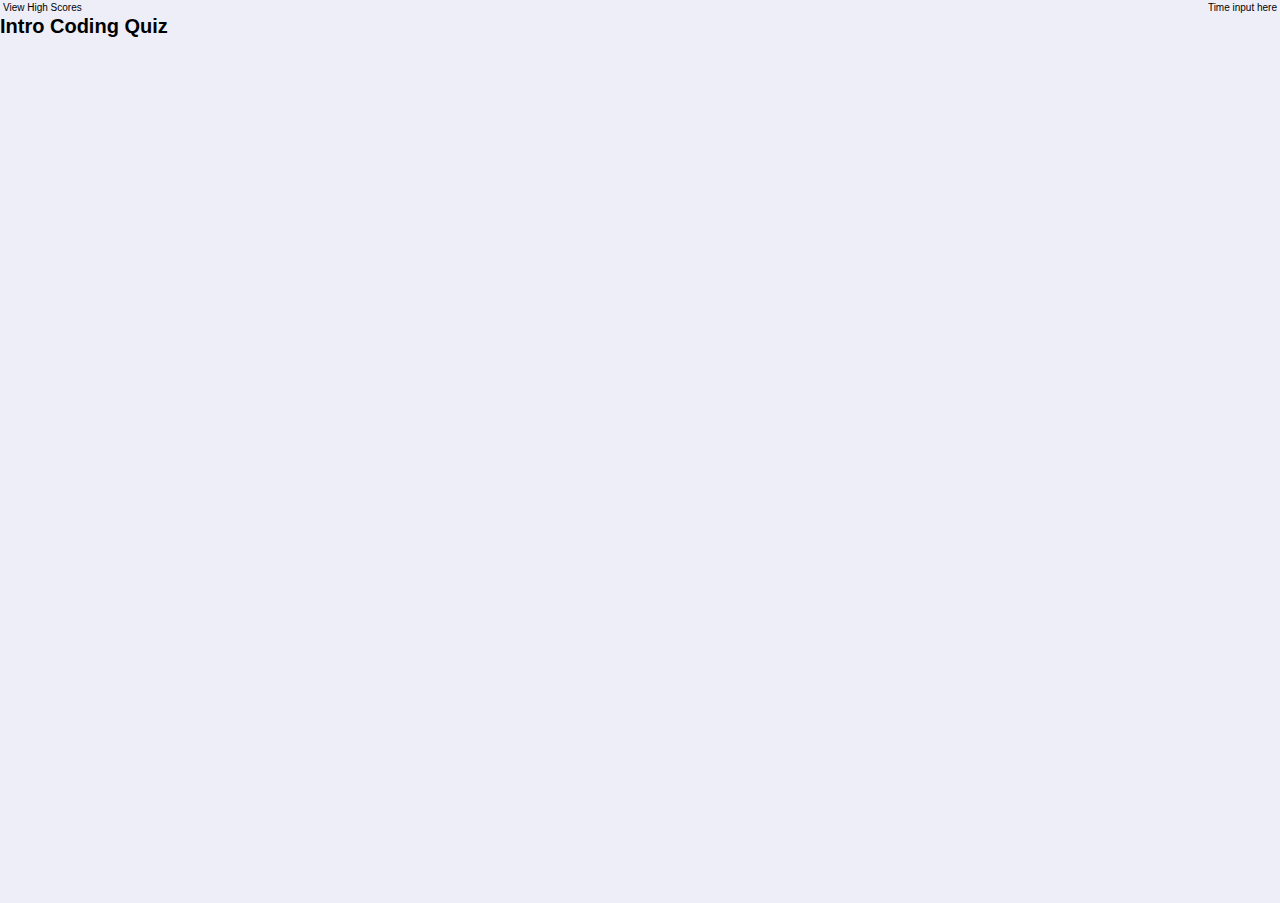
==== index.html @ 455af92b "linked the CSS files, created a header" ====
<!DOCTYPE html>
<html lang="en">
<head>
    <meta charset="UTF-8">
    <meta name="viewport" content="width=device-width, initial-scale=1.0">
    <link rel="stylesheet" type="text/css" href="./css/reset.css">
    <link rel="stylesheet" type="text/css" href="./css/style.css" />
    <title>popQuiz</title>

</head>
<body>


    <header>   
        <a>View High Scores</a>
        <p>Time input here</p>
    </header>

    <main>

        <div id=slide1>
            <h1> Intro Coding Quiz </h1>
        </div>
    </main>

    <script scr="./"></script>
</body>

</html>
---- css/style.css ----
:root{
    --purple: purple;
    --teal:#80cecf;
    --blue: #37587a;
    --white: #eeeef8;
}
  
body{
    font-family: Arial, Helvetica, sans-serif;
    background-color: var(--white);
}

header{
    display: flex;
    justify-content: space-between;
    margin:3px;
    font-size: 10px;
}

a{}

time{}

h1{
    font-size: 20px;
}
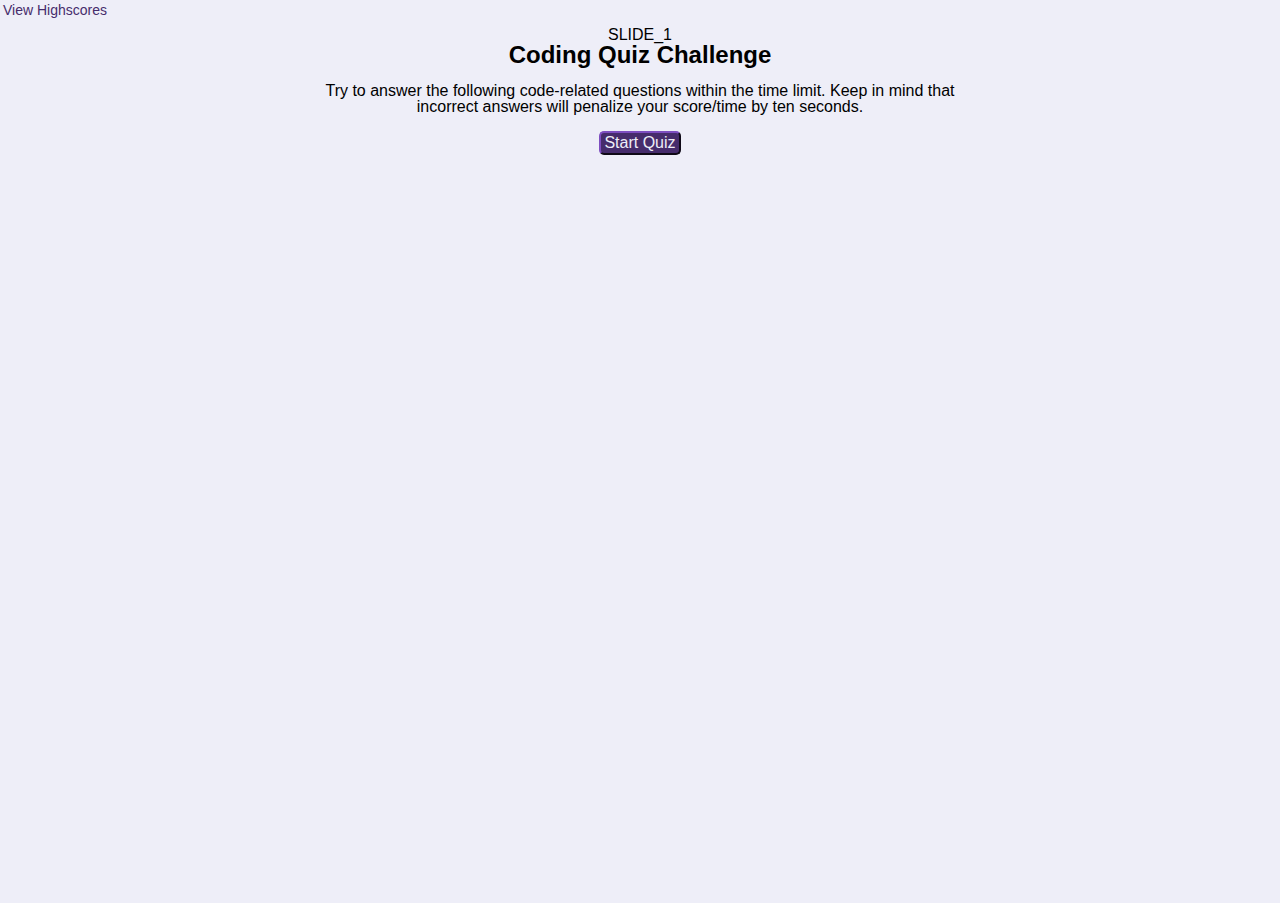
==== commit 14694e76: "completed the JS for the start quiz button and timer. Added DOM elements for all the quiz question b" ====
--- a/index.html
+++ b/index.html
@@ -12,18 +12,123 @@
 
 
     <header>   
-        <a>View High Scores</a>
-        <p>Time input here</p>
+        <a>View Highscores</a>
+        <p id="timeEl"></p>
     </header>
 
-    <main>
+    <main id="main">
+<!-- DZNOTE: SLIDE_1 START-->
+        <div id="slide1" class="card">
+            <detail> SLIDE_1 </detail>
+            <h1> Coding Quiz Challenge </h1>
+            <br>
+            <p> Try to answer the following code-related questions within the time limit. Keep in mind that incorrect answers will penalize your score/time by ten seconds.</p>
+            <br>
+            <button id="startQuizButton">Start Quiz</button>
+        </div>
+<!-- DZNOTE: SLIDE_2 QUESTION_1 -->
+        <div id="slide2" class="question">
+                <detail> SLIDE_2 QUESTION_1 </detail>
+                <h2> Commonly used data types DO NOT include as: </h2>
+                <br>
+                <ol> 
+                    <li><button id="q1o1"> 1. strings</button></li>
+                    <li><button id="q1o2"> 2. booleans</button></li>
+                    <li><button id="q1o3"> 3. alerts</button></li>
+                    <li><button id="q1o4"> 4. numbers</button></li>
+                </ol>
+                <br>
+                <p></p>
+        </div>        
 
-        <div id=slide1>
-            <h1> Intro Coding Quiz </h1>
+<!-- DZNOTE: SLIDE_3 QUESTION_2 -->
+        <div id="slide3" class="question">
+            <detail> SLIDE_3 QUESTION_2 </detail>
+            <h2> The condition in an if / else statement is enclosed within _____. </h2>
+            <br>
+            <ol> 
+                <li><button id="q2o1"> 1. quotes</button></li>
+                <li><button id="q2o2"> 2. curly brackets</button></li>
+                <li><button id="q2o3"> 3. parentheses</button></li>
+                <li><button id="q2o4"> 4. square brackets</button></li>
+            </ol>
+            <br>
+            <p>test</p>
         </div>
+
+ <!-- DZNOTE: SLIDE_4 QUESTION_3 -->
+        <div id="slide4" class="question">
+            <detail> SLIDE_4 QUESTION_3 </detail>
+            <h2> Arrays in JavaScript can be used to store ____. </h2>
+            <br>
+            <ol> 
+                <li><button id="q3o1"> 1. numbers and strings</button></li>
+                <li><button id="q3o2"> 2. other arrays</button></li>
+                <li><button id="q3o3"> 3. booleans</button></li>
+                <li><button id="q3o4"> 4. all of the above</button></li>
+            </ol>
+            <br>
+            <p></p>
+        </div>
+
+<!-- DZNOTE: SLIDE_5 QUESTION_4 -->
+        <div id="slide5" class="question">
+            <detail> SLIDE_5 QUESTION_4 </detail>
+            <h2> String values must be enclosed within ____ when being assigned to variables. </h2>
+            <br>
+            <ol> 
+                <li><button id="q4o1"> 1. commas</button></li>
+                <li><button id="q4o2"> 2. curly brackets</button></li>
+                <li><button id="q4o3"> 3. quotes</button></li>
+                <li><button id="q4o4"> 4. parentheses</button></li>
+            </ol>
+            <br>
+            <p></p>
+        </div>
+
+<!-- DZNOTE: SLIDE_6 QUESTION_5 -->
+<div id="slide6" class="question">
+    <detail> SLIDE_6 QUESTION_5 </detail>
+    <h2> A very useful tool used during development and debugging for printing content to the debugger is. </h2>
+    <br>
+    <ol> 
+        <li><button id="q5o1"> 1. JavaScript</button></li>
+        <li><button id="q5o2"> 2. terminal/bash</button></li>
+        <li><button id="q5o3"> 3. for loops</button></li>
+        <li><button id="q5o4"> 4. console.log</button></li>
+    </ol>
+    <br>
+    <p></p>
+</div>
+<!-- DZNOTE: SLIDE_7 ALL_DONE-->
+<div id="slide7" class="allDone">
+    <detail> SLIDE_7 ALL_DONE </detail>
+    <h2> All done! </h2>
+    <br>
+    <h3>Enter initials: <span id="initials"></span><button>Submit</button></h3>
+    <div id="scores"></div>
+    </div>
+    <br>
+    <p></p>
+</div>
+
+<!-- DZNOTE: SLIDE_8  HIGH SCORES-->
+<div id="slide8" class="highScores">
+    <detail> SLIDE_8 </detail>
+    <h2> All done! </h2>
+    <br>
+    <h1> Highscores <span id="finalScore"> 22 </span></h1>
+    <div id="scores"></div>
+    <button>Go Back</button>
+    <button>Clear Highscores</button>
+    </div>
+    <br>
+    <p></p>
+</div>
+
     </main>
 
-    <script scr="./"></script>
+    <script src = "script.js"></script>
 </body>
 
 </html>--- a/css/style.css
+++ b/css/style.css
@@ -1,8 +1,8 @@
 :root{
-    --purple: purple;
-    --teal:#80cecf;
-    --blue: #37587a;
+    --darkpurple: #462c6c;
+    --ligthpurple:#836c9d;
     --white: #eeeef8;
+    --gray: gray;
 }
   
 body{
@@ -14,13 +14,100 @@
     display: flex;
     justify-content: space-between;
     margin:3px;
-    font-size: 10px;
+    font-size: 14px;
 }
 
-a{}
+a{
+    color: var(--darkpurple)
+}
 
 time{}
 
+main{
+    display: flex;
+    flex-direction: column;
+    justify-content: center;
+    align-items:center;
+    margin:10px;
+
+}
+
 h1{
+    font-size: 24px;
+}
+h2{
     font-size: 20px;
-}+}
+
+.card{
+    width:50%;
+    display:flex;
+    flex-direction: column;
+    justify-content: center;
+    align-items:center;
+    text-align: center;
+}
+
+.question{
+    width:50%;
+    display:flex;
+    flex-wrap: wrap;
+    flex-direction: column;
+    justify-content: start;
+    text-align: start;
+}
+
+.allDone{
+    width:50%;
+    display:flex;
+    flex-direction: column;
+    justify-content: center;
+    align-items:center;
+    text-align: center;
+}
+.hallOfFame{
+    width:50%;
+    display:flex;
+    flex-direction: column;
+    justify-content: center;
+    align-items:center;
+    text-align: center;
+}
+
+button{
+    background-color: var(--darkpurple);
+    color: var(--white);
+    border-color: var(--darkpurple);
+    border-radius: 5px;
+    padding:1px 3px;
+    margin-bottom: 3px;
+}
+
+
+button:hover{
+        background-color: var(--ligthpurple);
+        border-color: var(--ligthpurple);
+        cursor: pointer;
+    }
+
+.question>p{
+    display: block;
+    color:var(--gray);
+    border-top: 1px solid grey;
+    padding:3px;
+}
+
+#initials{
+    width:30%;
+}
+
+/* #slide2, #slide3, #slide4, #slide5, #slide6, #slide7, #slide8{
+    display: none;
+} */
+.question, .highScores, .allDone{
+    display: none;
+}
+
+/* detail{
+    display: none;
+} */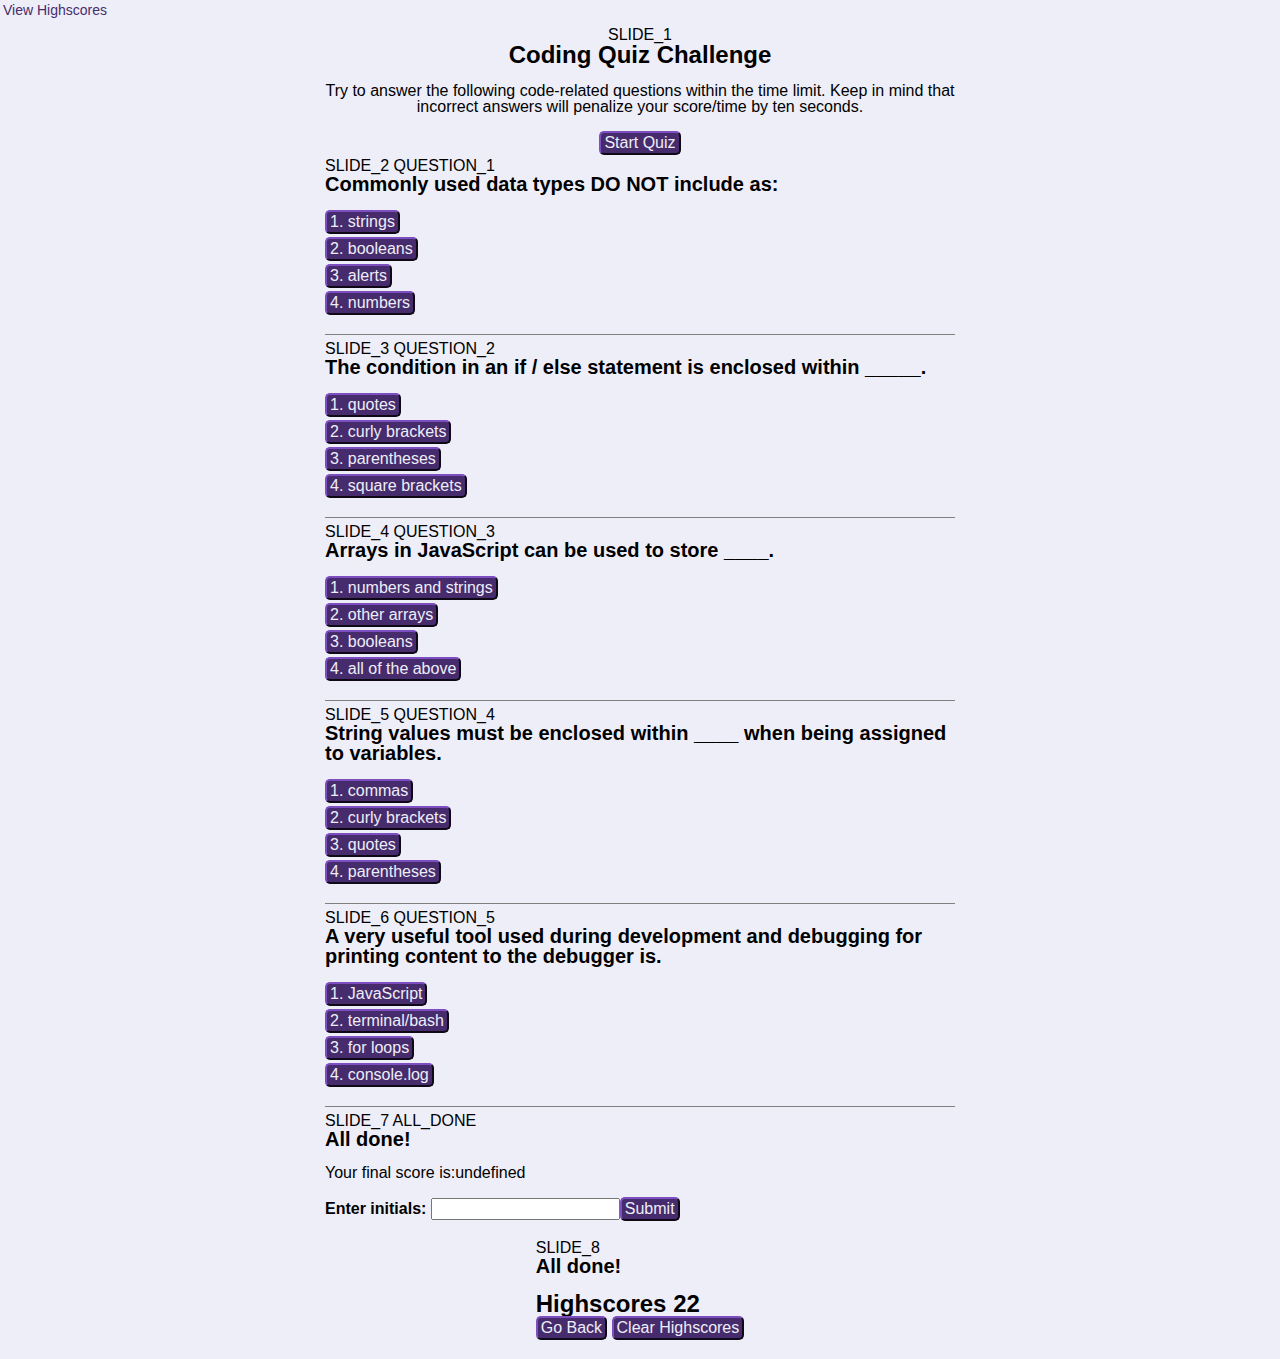
==== commit f8095aa5: "debugged the final two slides. Added the input box. Next thing to do is to fix the score being undef" ====
--- a/index.html
+++ b/index.html
@@ -38,7 +38,7 @@
                     <li><button id="q1o4"> 4. numbers</button></li>
                 </ol>
                 <br>
-                <p></p>
+                <p id="q1Feedback"></p>
         </div>        
 
 <!-- DZNOTE: SLIDE_3 QUESTION_2 -->
@@ -53,7 +53,7 @@
                 <li><button id="q2o4"> 4. square brackets</button></li>
             </ol>
             <br>
-            <p>test</p>
+            <p id="q2Feedback"></p>
         </div>
 
  <!-- DZNOTE: SLIDE_4 QUESTION_3 -->
@@ -68,7 +68,7 @@
                 <li><button id="q3o4"> 4. all of the above</button></li>
             </ol>
             <br>
-            <p></p>
+            <p id="q3Feedback"></p>
         </div>
 
 <!-- DZNOTE: SLIDE_5 QUESTION_4 -->
@@ -83,7 +83,7 @@
                 <li><button id="q4o4"> 4. parentheses</button></li>
             </ol>
             <br>
-            <p></p>
+            <p id="q4Feedback"></p>
         </div>
 
 <!-- DZNOTE: SLIDE_6 QUESTION_5 -->
@@ -98,14 +98,16 @@
         <li><button id="q5o4"> 4. console.log</button></li>
     </ol>
     <br>
-    <p></p>
+    <p id="q5Feedback"></p>
 </div>
 <!-- DZNOTE: SLIDE_7 ALL_DONE-->
 <div id="slide7" class="allDone">
     <detail> SLIDE_7 ALL_DONE </detail>
     <h2> All done! </h2>
     <br>
-    <h3>Enter initials: <span id="initials"></span><button>Submit</button></h3>
+    <p id = "yourScore"></p>
+    <br>
+    <h3>Enter initials: <input id="initials"></input><button>Submit</button></h3>
     <div id="scores"></div>
     </div>
     <br>
@@ -118,7 +120,7 @@
     <h2> All done! </h2>
     <br>
     <h1> Highscores <span id="finalScore"> 22 </span></h1>
-    <div id="scores"></div>
+    <div id="scoreCard"></div>
     <button>Go Back</button>
     <button>Clear Highscores</button>
     </div>
--- a/css/style.css
+++ b/css/style.css
@@ -62,8 +62,8 @@
     display:flex;
     flex-direction: column;
     justify-content: center;
-    align-items:center;
-    text-align: center;
+    /* align-items:center; */
+    text-align: start;
 }
 .hallOfFame{
     width:50%;
@@ -100,13 +100,13 @@
 #initials{
     width:30%;
 }
-
-/* #slide2, #slide3, #slide4, #slide5, #slide6, #slide7, #slide8{
-    display: none;
-} */
-.question, .highScores, .allDone{
-    display: none;
-}
+/* These do the same thing */
+    /* #slide2, #slide3, #slide4, #slide5, #slide6, #slide7, #slide8{
+        display: none;
+    } */
+    /* .question, .highScores, .allDone{
+        display: none;
+    } */
 
 /* detail{
     display: none;
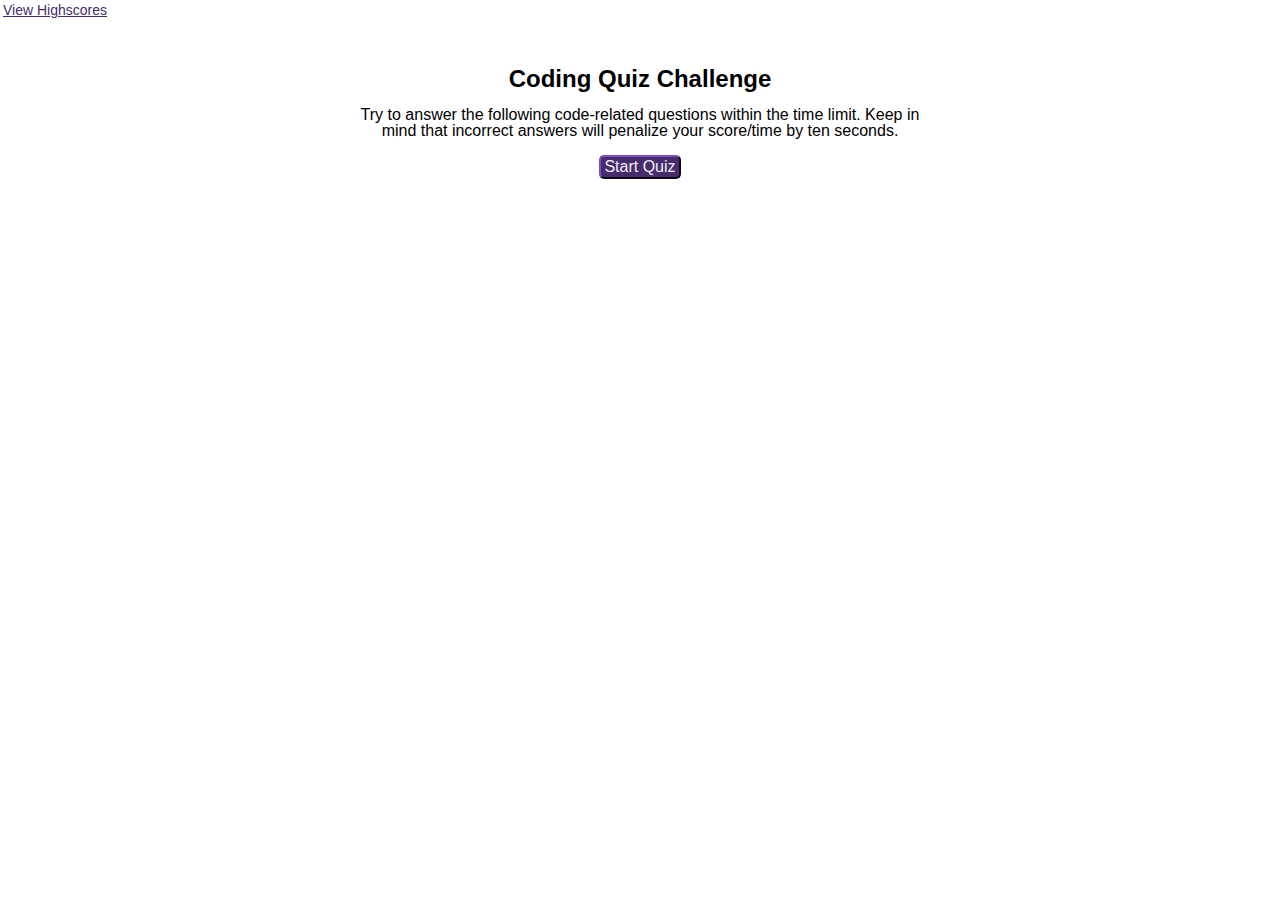
==== commit 71241175: "I got all the functionality to work, except getting the score of the last question to be tallied. Th" ====
--- a/index.html
+++ b/index.html
@@ -6,131 +6,52 @@
     <link rel="stylesheet" type="text/css" href="./css/reset.css">
     <link rel="stylesheet" type="text/css" href="./css/style.css" />
     <title>popQuiz</title>
-
 </head>
 <body>
-
-
     <header>   
-        <a>View Highscores</a>
+        <a href = "./highscore.html">View Highscores</a>
         <p id="timeEl"></p>
     </header>
 
+
+
     <main id="main">
-<!-- DZNOTE: SLIDE_1 START-->
+
+        <!-- DZNOTE: START-->
         <div id="slide1" class="card">
-            <detail> SLIDE_1 </detail>
             <h1> Coding Quiz Challenge </h1>
             <br>
             <p> Try to answer the following code-related questions within the time limit. Keep in mind that incorrect answers will penalize your score/time by ten seconds.</p>
             <br>
             <button id="startQuizButton">Start Quiz</button>
         </div>
-<!-- DZNOTE: SLIDE_2 QUESTION_1 -->
-        <div id="slide2" class="question">
-                <detail> SLIDE_2 QUESTION_1 </detail>
-                <h2> Commonly used data types DO NOT include as: </h2>
-                <br>
-                <ol> 
-                    <li><button id="q1o1"> 1. strings</button></li>
-                    <li><button id="q1o2"> 2. booleans</button></li>
-                    <li><button id="q1o3"> 3. alerts</button></li>
-                    <li><button id="q1o4"> 4. numbers</button></li>
-                </ol>
-                <br>
-                <p id="q1Feedback"></p>
-        </div>        
 
-<!-- DZNOTE: SLIDE_3 QUESTION_2 -->
-        <div id="slide3" class="question">
-            <detail> SLIDE_3 QUESTION_2 </detail>
-            <h2> The condition in an if / else statement is enclosed within _____. </h2>
+        <!-- DZNOTE:QUESTIONS BELOW -->
+
+        <div class = "question">
+            <h2 id="question"></h2>
             <br>
-            <ol> 
-                <li><button id="q2o1"> 1. quotes</button></li>
-                <li><button id="q2o2"> 2. curly brackets</button></li>
-                <li><button id="q2o3"> 3. parentheses</button></li>
-                <li><button id="q2o4"> 4. square brackets</button></li>
-            </ol>
+            <p id="answerList"></p>
             <br>
-            <p id="q2Feedback"></p>
+            <p id="Feedback"></p>
+        </div>
+        <!-- questions above -->
+
+        <!-- DZNOTE: ALL_DONE-->
+        <div id="slide7" class="allDone">
+            <h2> All done! </h2>
+            <br>
+            <p id = "yourScore"></p>
+            <br>
+            <h3>Enter initials: <input id="initials"></input><button id="submitButton">Submit</button></h3>
+            <div id="scores"></div>
+            </div>
+            <br>
+            <div id="scoreCard">
+            </div>
         </div>
 
- <!-- DZNOTE: SLIDE_4 QUESTION_3 -->
-        <div id="slide4" class="question">
-            <detail> SLIDE_4 QUESTION_3 </detail>
-            <h2> Arrays in JavaScript can be used to store ____. </h2>
-            <br>
-            <ol> 
-                <li><button id="q3o1"> 1. numbers and strings</button></li>
-                <li><button id="q3o2"> 2. other arrays</button></li>
-                <li><button id="q3o3"> 3. booleans</button></li>
-                <li><button id="q3o4"> 4. all of the above</button></li>
-            </ol>
-            <br>
-            <p id="q3Feedback"></p>
-        </div>
-
-<!-- DZNOTE: SLIDE_5 QUESTION_4 -->
-        <div id="slide5" class="question">
-            <detail> SLIDE_5 QUESTION_4 </detail>
-            <h2> String values must be enclosed within ____ when being assigned to variables. </h2>
-            <br>
-            <ol> 
-                <li><button id="q4o1"> 1. commas</button></li>
-                <li><button id="q4o2"> 2. curly brackets</button></li>
-                <li><button id="q4o3"> 3. quotes</button></li>
-                <li><button id="q4o4"> 4. parentheses</button></li>
-            </ol>
-            <br>
-            <p id="q4Feedback"></p>
-        </div>
-
-<!-- DZNOTE: SLIDE_6 QUESTION_5 -->
-<div id="slide6" class="question">
-    <detail> SLIDE_6 QUESTION_5 </detail>
-    <h2> A very useful tool used during development and debugging for printing content to the debugger is. </h2>
-    <br>
-    <ol> 
-        <li><button id="q5o1"> 1. JavaScript</button></li>
-        <li><button id="q5o2"> 2. terminal/bash</button></li>
-        <li><button id="q5o3"> 3. for loops</button></li>
-        <li><button id="q5o4"> 4. console.log</button></li>
-    </ol>
-    <br>
-    <p id="q5Feedback"></p>
-</div>
-<!-- DZNOTE: SLIDE_7 ALL_DONE-->
-<div id="slide7" class="allDone">
-    <detail> SLIDE_7 ALL_DONE </detail>
-    <h2> All done! </h2>
-    <br>
-    <p id = "yourScore"></p>
-    <br>
-    <h3>Enter initials: <input id="initials"></input><button>Submit</button></h3>
-    <div id="scores"></div>
-    </div>
-    <br>
-    <p></p>
-</div>
-
-<!-- DZNOTE: SLIDE_8  HIGH SCORES-->
-<div id="slide8" class="highScores">
-    <detail> SLIDE_8 </detail>
-    <h2> All done! </h2>
-    <br>
-    <h1> Highscores <span id="finalScore"> 22 </span></h1>
-    <div id="scoreCard"></div>
-    <button>Go Back</button>
-    <button>Clear Highscores</button>
-    </div>
-    <br>
-    <p></p>
-</div>
-
     </main>
-
     <script src = "script.js"></script>
 </body>
-
 </html>--- a/css/style.css
+++ b/css/style.css
@@ -1,13 +1,14 @@
 :root{
     --darkpurple: #462c6c;
     --ligthpurple:#836c9d;
+    --verylightpurple:#dfd0f0;
     --white: #eeeef8;
     --gray: gray;
 }
   
 body{
     font-family: Arial, Helvetica, sans-serif;
-    background-color: var(--white);
+    /* background-color: var(--white); */
 }
 
 header{
@@ -28,7 +29,7 @@
     flex-direction: column;
     justify-content: center;
     align-items:center;
-    margin:10px;
+    margin:50px;
 
 }
 
@@ -91,22 +92,53 @@
     }
 
 .question>p{
-    display: block;
-    color:var(--gray);
-    border-top: 1px solid grey;
-    padding:3px;
+    width:50%;
+    display:flex;
+    flex-wrap: wrap;
+    flex-direction: column;
+    justify-content: start;
+    text-align: start;
 }
 
 #initials{
     width:30%;
+    margin:3px;
 }
-/* These do the same thing */
+
+#scoreCard{
+    /* width:50%; */
+    flex-direction: column;
+    justify-content: space-between;
+    align-content: flex-start;
+    display:flex;
+    flex-wrap: wrap;
+    line-height: 1.5em;
+    /* border: 1px solid black; */
+}
+.scoreCardDiv{
+    width:100%;
+    display: flex;
+    background-color: var(--verylightpurple);
+    align-content: center;
+    margin:3px;
+    font-size: 14px;
+    /* border: 1px solid black; */
+}
+.scoreCardDiv>p {
+    width:50%;
+    align-content: center;
+}
+.scoreCardDiv>detail {
+    width:50%;
+    align-content: center;
+}
+/* These do the same thing and were */
     /* #slide2, #slide3, #slide4, #slide5, #slide6, #slide7, #slide8{
         display: none;
     } */
-    /* .question, .highScores, .allDone{
+     .allDone{
         display: none;
-    } */
+    }
 
 /* detail{
     display: none;
